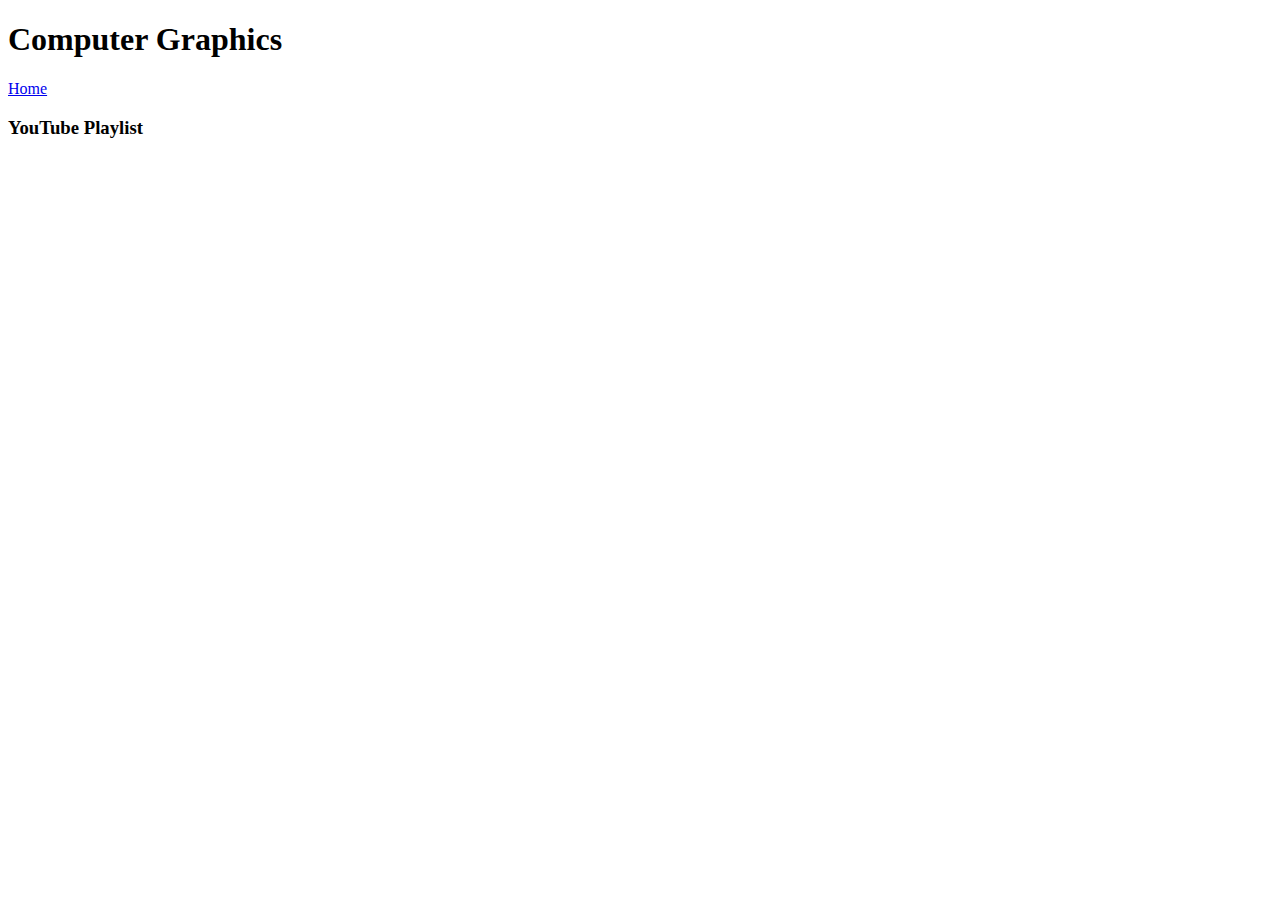
==== computerGraphics.html @ 010f1107 "games and computer graphics youtube playlists" ====
<!DOCTYPE HTML>
<html>
    <head>
        <meta charset = "utf-8">
        <meta name = "computer graphics" content = "Gomputer Graphics">
        <title> Computer Graphics </title>
        
        <link href="style.css" rel = "stylesheet" type = "text/css">
        
        <link href='https://fonts.googleapis.com/css?family=Muli' rel='stylesheet'>
        <link href='https://fonts.googleapis.com/css?family=Libre Baskerville' rel='stylesheet'>
        <link href='https://fonts.googleapis.com/css?family=Julius Sans One' rel='stylesheet'>
    </head>
    <body>
        <h1> Computer Graphics </h1>
        
        <a href="index.html">
        <div class = "button">
            <p> Home </p>
        </div>
        </a>
        
        <div class = "section">
            <h3> YouTube Playlist</h3>
            
            <iframe width="560" height="315" src="https://www.youtube.com/embed/videoseries?list=PLm6me4lOirlxopGanmwnhLJARLZ4ma9BT" frameborder="0" allow="accelerometer; autoplay; encrypted-media; gyroscope; picture-in-picture" allowfullscreen></iframe>
            
        </div>
    </body>

</html>
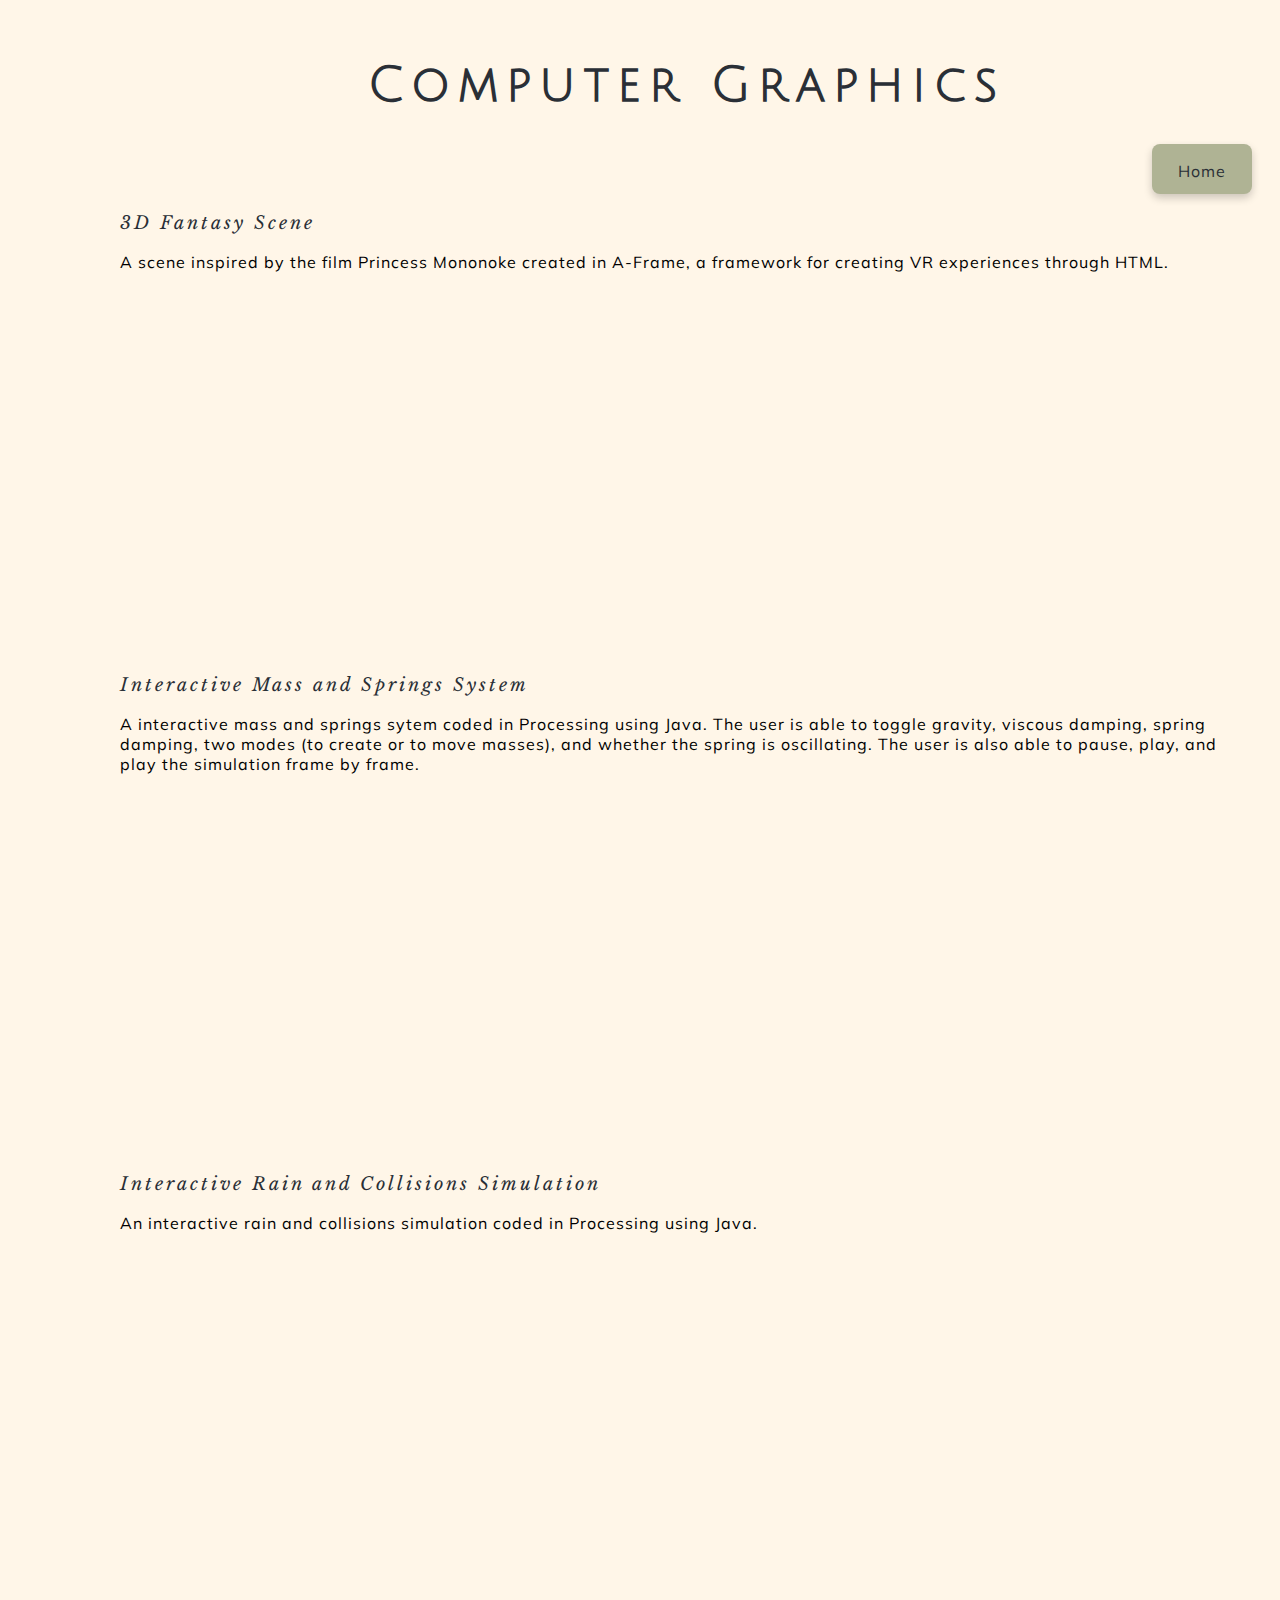
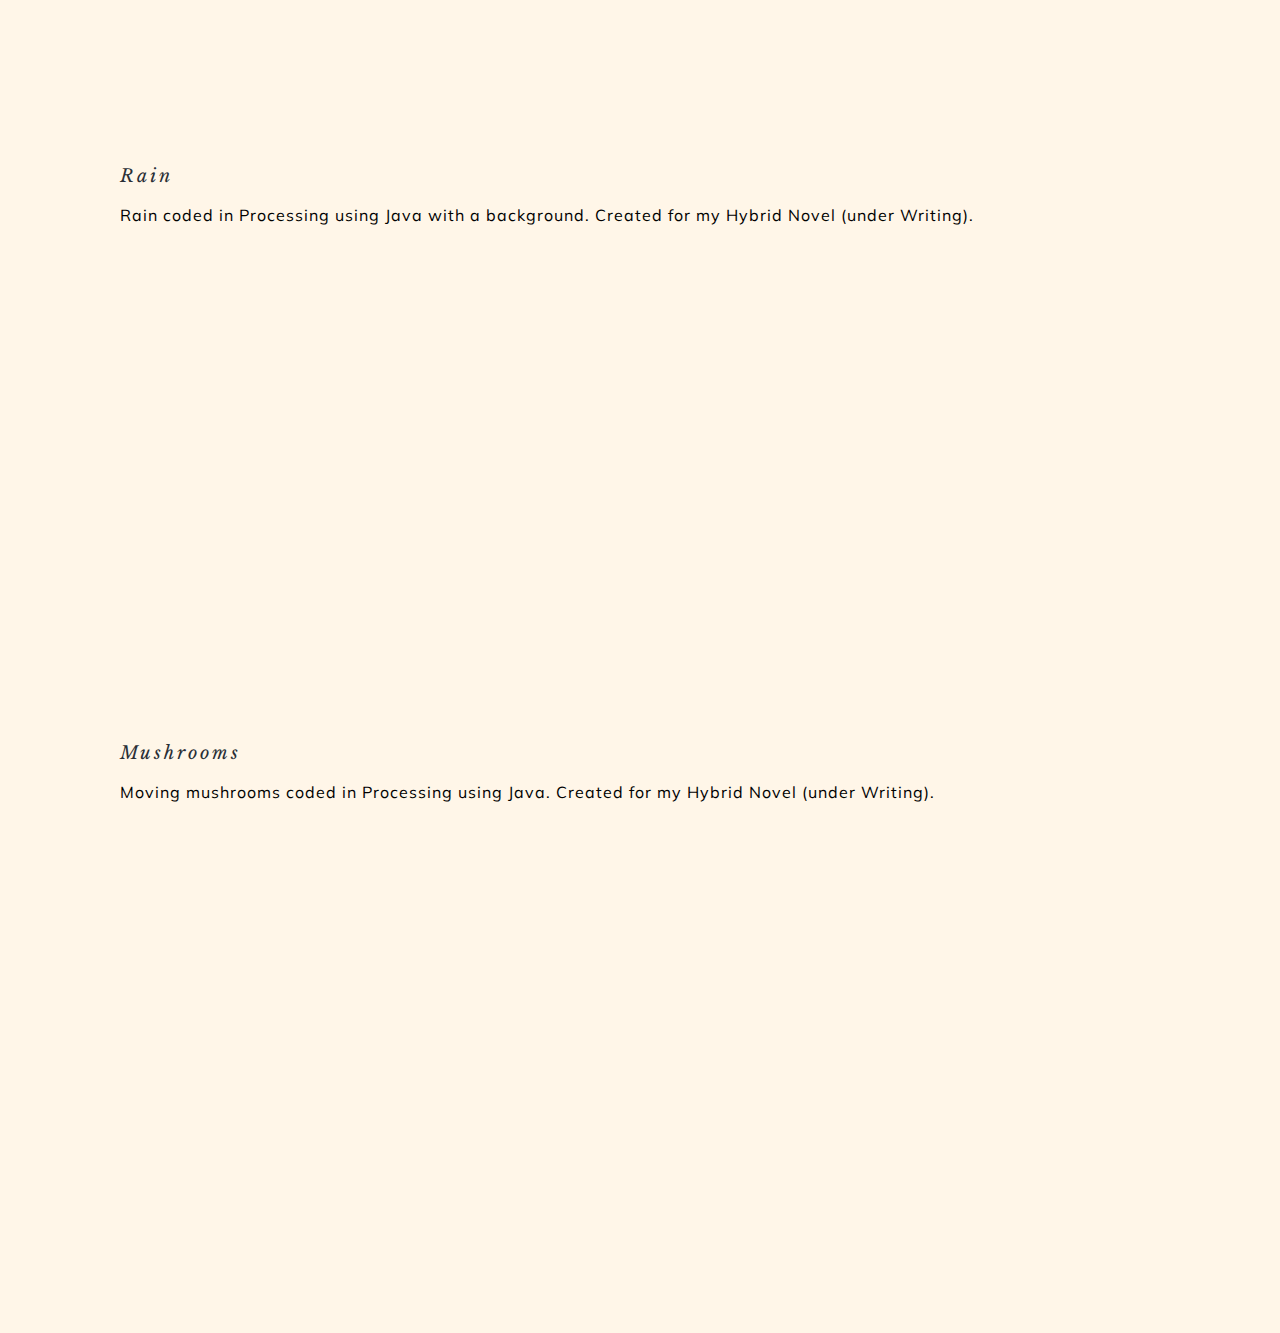
==== commit 19968028: "updated computer graphics page" ====
--- a/computerGraphics.html
+++ b/computerGraphics.html
@@ -21,9 +21,28 @@
         </a>
         
         <div class = "section">
-            <h3> YouTube Playlist</h3>
+            <h3> 3D Fantasy Scene </h3>
+            <p> A scene inspired by the film Princess Mononoke created in A-Frame, a framework for creating VR experiences through HTML. </p>
+            <iframe width="642" height="364" src="https://www.youtube.com/embed/kGGMIMtiqmA" frameborder="0" allow="accelerometer; autoplay; encrypted-media; gyroscope; picture-in-picture" allowfullscreen></iframe>
             
-            <iframe width="560" height="315" src="https://www.youtube.com/embed/videoseries?list=PLm6me4lOirlxopGanmwnhLJARLZ4ma9BT" frameborder="0" allow="accelerometer; autoplay; encrypted-media; gyroscope; picture-in-picture" allowfullscreen></iframe>
+            <h3> Interactive Mass and Springs System</h3>
+            <p> A interactive mass and springs sytem coded in Processing using Java. The user is able to toggle gravity, viscous damping, spring damping, two modes (to create or to move masses), and whether the spring is oscillating. The user is also able to pause, play, and play the simulation frame by frame. </p>
+            <iframe width="642" height="361" src="https://www.youtube.com/embed/Q95c59uR6OM" frameborder="0" allow="accelerometer; autoplay; encrypted-media; gyroscope; picture-in-picture" allowfullscreen></iframe>
+            
+            <h3> Interactive Rain and Collisions Simulation </h3>
+            <p> An interactive rain and collisions simulation coded in Processing using Java.</p>
+            
+            <iframe width="642" height="494" src="https://www.youtube.com/embed/er3YSxEtVIM" frameborder="0" allow="accelerometer; autoplay; encrypted-media; gyroscope; picture-in-picture" allowfullscreen></iframe>
+            
+            <h3> Rain </h3>
+            <p> Rain coded in Processing using Java with a background. Created for my Hybrid Novel (under Writing). </p>
+            
+            <iframe width="642" height="479" src="https://www.youtube.com/embed/Qvjyo1VtwA4" frameborder="0" allow="accelerometer; autoplay; encrypted-media; gyroscope; picture-in-picture" allowfullscreen></iframe>
+            
+            <h3> Mushrooms </h3>
+            <p> Moving mushrooms coded in Processing using Java. Created for my Hybrid Novel (under Writing). </p>
+            
+            <iframe width="642" height="483" src="https://www.youtube.com/embed/XnJmpt2AOOA" frameborder="0" allow="accelerometer; autoplay; encrypted-media; gyroscope; picture-in-picture" allowfullscreen></iframe>
             
         </div>
     </body>
--- a/style.css
+++ b/style.css
@@ -0,0 +1,140 @@
+* {
+    box-sizing: border-box;
+}
+
+body {
+    background-color: #fff6e8;
+    padding: 20px;
+    margin-left: 100px;
+}
+
+p {
+    font-family: 'Muli';
+    font-size: 16px;
+    font-weight:inherit;
+    letter-spacing: 1px;
+}
+
+.main {
+    max-width: 1000 px;
+    margin: auto;
+    margin-left: 100px; /* Same as the width of the sidenav */
+    font-size: 28px; /* Increased text to enable scrolling */
+    padding: 0px 10px;
+}
+
+h1 {
+    text-align: center;
+    word-break: break-all;
+    color: #2a2f36;
+    font-family: 'Julius Sans One';
+    font-size: 48px;
+    font-weight: bolder;
+    letter-spacing: 8px;
+}
+
+
+h3 {
+    font-family: 'Libre Baskerville';
+    font-weight: lighter;
+    font-size: 18px;
+    font-style: italic;
+    letter-spacing: 3px;
+    color: #2a2f36;
+}
+
+a:link {
+    color: #2a2f36;
+    text-decoration: none;
+}
+
+a:visited {
+    color: #2a2f36;
+    text-decoration: none;
+}
+
+
+.column {
+    float: left;
+    width: 33%;
+    padding: 12px;
+}
+
+.columnSmall {
+    float: left;
+    width: 25%;
+    padding: 5px;
+}
+
+.row:after {
+    content: "";
+    display: table;
+    clear: both;
+}
+
+.card {
+    background-color: white;
+    box-shadow: 0 4px 8px 0 rgba(0,0,0,0.2);
+    transition: 0.3s;
+    padding: 8px;
+    text-align: center;
+    position: relative;
+    border-radius: 5px;
+}
+
+.card:hover{
+    box-shadow: 0 8px 16px 0 rgba(0,0,0,0.3);
+}
+
+.button {
+    background-color: #afb394;
+    box-shadow: 0 4px 8px 0 rgba(0,0,0,0.2);
+    transition: 0.3s;
+    padding: 1px;
+    text-align: center;
+    position: relative;
+    border-radius: 8px;
+    box-sizing: border-box;
+    width: 100px;
+    height: 50px;
+    float: right;
+}
+
+.button:hover{
+    box-shadow: 0 8px 16px 0 rgba(0,0,0,0.3);
+}
+
+.sidenav {
+  height: 100%;
+  width: 110px;
+  position: fixed;
+  z-index: 1;
+  top: 0;
+  left: 0;
+  background-color: #afb394;
+  overflow-x: hidden;
+  padding-top: 120px;
+}
+
+.sidenav a {
+  padding: 4px 4px 20px 10px;
+  font-family: 'Muli'; 
+    font-size: 14px;
+    font-weight: bold;
+    letter-spacing: 3px;
+    line-height: 20px;
+  color: #244f82;
+  display: block;
+}
+
+.sidenav a:hover {
+  color: #2a2f36;
+}
+
+.section {
+    padding-top:  50px;
+}
+@media screen and (max-height: 450px) {
+  .sidenav {padding-top: 15px;}
+  .sidenav a {font-size: 18px;}
+}